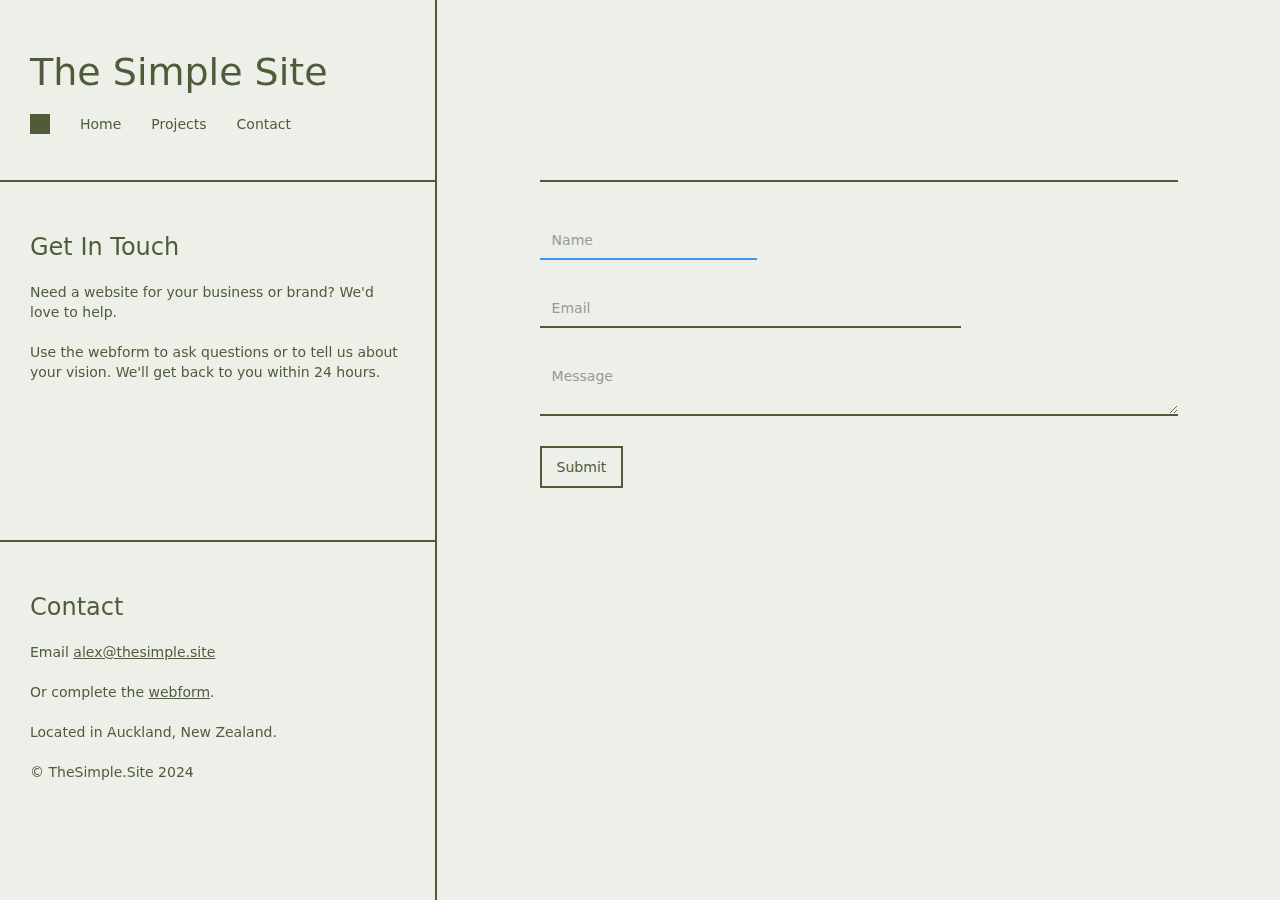
==== contact.html @ a9949c5d "V2 Website Redesign Files from Webflow" ====
<!DOCTYPE html><!--  This site was created in Webflow. https://webflow.com  --><!--  Last Published: Wed Jan 22 2025 19:44:32 GMT+0000 (Coordinated Universal Time)  -->
<html data-wf-page="678e04995ba439bab9b0d6ae" data-wf-site="678dbd358e5c93eaf9e3b41b">
<head>
  <meta charset="utf-8">
  <title>Contact</title>
  <meta content="width=device-width, initial-scale=1" name="viewport">
  <meta content="Webflow" name="generator">
  <link href="css/normalize.css" rel="stylesheet" type="text/css">
  <link href="css/webflow.css" rel="stylesheet" type="text/css">
  <link href="css/thesimplesitev2.webflow.css" rel="stylesheet" type="text/css">
  <script type="text/javascript">!function(o,c){var n=c.documentElement,t=" w-mod-";n.className+=t+"js",("ontouchstart"in o||o.DocumentTouch&&c instanceof DocumentTouch)&&(n.className+=t+"touch")}(window,document);</script>
  <link href="images/favicon.png" rel="shortcut icon" type="image/x-icon">
  <link href="images/webclip.png" rel="apple-touch-icon">
  <script type="text/javascript">
    (function(c,l,a,r,i,t,y){
        c[a]=c[a]||function(){(c[a].q=c[a].q||[]).push(arguments)};
        t=l.createElement(r);t.async=1;t.src="https://www.clarity.ms/tag/"+i;
        y=l.getElementsByTagName(r)[0];y.parentNode.insertBefore(t,y);
    })(window, document, "clarity", "script", "lm2zto9wyz");
</script>
</head>
<body>
  <div class="nav-div">
    <div class="title-div">
      <h1 class="heading-4">The Simple Site</h1>
    </div>
    <nav class="menu-div"><img width="Auto" height="Auto" alt="" src="images/Rectangle-44.png" loading="lazy">
      <a href="index.html" class="nav-link">Home</a>
      <a href="projects.html" class="nav-link">Projects</a>
      <a href="contact.html" aria-current="page" class="nav-link w--current">Contact</a>
    </nav>
  </div>
  <div class="desc-div">
    <h3>Get In Touch</h3>
    <p>Need a website for your business or brand? We&#x27;d love to help. <br><br>Use the webform to ask questions or to tell us about your vision. We&#x27;ll get back to you within 24 hours.</p>
  </div>
  <div class="content-div">
    <div class="form-div">
      <div class="w-form">
        <form id="email-form" name="email-form" data-name="Email Form" action="https://formspree.io/f/xwkgoaya" method="post" class="form" data-wf-page-id="678e04995ba439bab9b0d6ae" data-wf-element-id="8938dc80-bc5f-81f1-1d8b-1d8605f93860"><input class="form-field name w-input" autofocus="true" maxlength="256" name="name" data-name="Name" placeholder="Name" type="text" id="name" required=""><input class="form-field email w-input" maxlength="256" name="email" data-name="Email" placeholder="Email" type="email" id="email" required=""><textarea required="" placeholder="Message" maxlength="5000" id="Message-2" name="Message" data-name="Message" class="form-field w-input"></textarea><input type="submit" data-wait="Please wait..." class="submit-button w-button" value="Submit"></form>
        <div class="w-form-done">
          <div>Thank you! Your submission has been received!</div>
        </div>
        <div class="w-form-fail">
          <div>Oops! Something went wrong while submitting the form.</div>
        </div>
      </div>
    </div>
  </div>
  <div class="contact-div">
    <h3>Contact</h3>
    <p>Email <a href="#" class="email-link">alex@thesimple.site</a><br><br>Or complete the <a href="contact.html" aria-current="page" class="email-link w--current">webform</a>.<br><br>Located in Auckland, New Zealand.<br><br>© TheSimple.Site 2024</p>
  </div>
  <script src="https://d3e54v103j8qbb.cloudfront.net/js/jquery-3.5.1.min.dc5e7f18c8.js?site=678dbd358e5c93eaf9e3b41b" type="text/javascript" integrity="sha256-9/aliU8dGd2tb6OSsuzixeV4y/faTqgFtohetphbbj0=" crossorigin="anonymous"></script>
  <script src="js/webflow.js" type="text/javascript"></script>
</body>
</html>
---- css/webflow.css ----
@font-face {
  font-family: 'webflow-icons';
  src: url("[data-uri]") format('truetype');
  font-weight: normal;
  font-style: normal;
}
[class^="w-icon-"],
[class*=" w-icon-"] {
  /* use !important to prevent issues with browser extensions that change fonts */
  font-family: 'webflow-icons' !important;
  speak: none;
  font-style: normal;
  font-weight: normal;
  font-variant: normal;
  text-transform: none;
  line-height: 1;
  /* Better Font Rendering =========== */
  -webkit-font-smoothing: antialiased;
  -moz-osx-font-smoothing: grayscale;
}
.w-icon-slider-right:before {
  content: "\e600";
}
.w-icon-slider-left:before {
  content: "\e601";
}
.w-icon-nav-menu:before {
  content: "\e602";
}
.w-icon-arrow-down:before,
.w-icon-dropdown-toggle:before {
  content: "\e603";
}
.w-icon-file-upload-remove:before {
  content: "\e900";
}
.w-icon-file-upload-icon:before {
  content: "\e903";
}
* {
  -webkit-box-sizing: border-box;
  -moz-box-sizing: border-box;
  box-sizing: border-box;
}
html {
  height: 100%;
}
body {
  margin: 0;
  min-height: 100%;
  background-color: #fff;
  font-family: Arial, sans-serif;
  font-size: 14px;
  line-height: 20px;
  color: #333;
}
img {
  max-width: 100%;
  vertical-align: middle;
  display: inline-block;
}
html.w-mod-touch * {
  background-attachment: scroll !important;
}
.w-block {
  display: block;
}
.w-inline-block {
  max-width: 100%;
  display: inline-block;
}
.w-clearfix:before,
.w-clearfix:after {
  content: " ";
  display: table;
  grid-column-start: 1;
  grid-row-start: 1;
  grid-column-end: 2;
  grid-row-end: 2;
}
.w-clearfix:after {
  clear: both;
}
.w-hidden {
  display: none;
}
.w-button {
  display: inline-block;
  padding: 9px 15px;
  background-color: #3898EC;
  color: white;
  border: 0;
  line-height: inherit;
  text-decoration: none;
  cursor: pointer;
  border-radius: 0;
}
input.w-button {
  -webkit-appearance: button;
}
html[data-w-dynpage] [data-w-cloak] {
  color: transparent !important;
}
.w-code-block {
  margin: unset;
}
pre.w-code-block code {
  all: inherit;
}
.w-optimization {
  display: contents;
}
.w-webflow-badge,
.w-webflow-badge > img {
  box-sizing: unset;
  width: unset;
  height: unset;
  max-height: unset;
  max-width: unset;
  min-height: unset;
  min-width: unset;
  margin: unset;
  padding: unset;
  float: unset;
  clear: unset;
  border: unset;
  border-radius: unset;
  background: unset;
  background-image: unset;
  background-position: unset;
  background-size: unset;
  background-repeat: unset;
  background-origin: unset;
  background-clip: unset;
  background-attachment: unset;
  background-color: unset;
  box-shadow: unset;
  transform: unset;
  transition: unset;
  direction: unset;
  font-family: unset;
  font-weight: unset;
  color: unset;
  font-size: unset;
  line-height: unset;
  font-style: unset;
  font-variant: unset;
  text-align: unset;
  letter-spacing: unset;
  text-decoration: unset;
  text-indent: unset;
  text-transform: unset;
  list-style-type: unset;
  text-shadow: unset;
  vertical-align: unset;
  cursor: unset;
  white-space: unset;
  word-break: unset;
  word-spacing: unset;
  word-wrap: unset;
}
.w-webflow-badge {
  position: fixed !important;
  display: inline-block !important;
  visibility: visible !important;
  opacity: 1 !important;
  z-index: 2147483647 !important;
  top: auto !important;
  right: 12px !important;
  bottom: 12px !important;
  left: auto !important;
  color: #aaadb0 !important;
  background-color: #fff !important;
  border-radius: 3px !important;
  padding: 6px !important;
  font-size: 12px !important;
  line-height: 14px !important;
  text-decoration: none !important;
  transform: none !important;
  margin: 0 !important;
  width: auto !important;
  height: auto !important;
  overflow: unset !important;
  white-space: nowrap;
  box-shadow: 0 0 0 1px rgba(0, 0, 0, 0.1), 0px 1px 3px rgba(0, 0, 0, 0.1);
  cursor: pointer;
}
.w-webflow-badge > img {
  position: unset;
  display: inline-block !important;
  visibility: unset !important;
  opacity: 1 !important;
  vertical-align: middle !important;
}
h1,
h2,
h3,
h4,
h5,
h6 {
  font-weight: bold;
  margin-bottom: 10px;
}
h1 {
  font-size: 38px;
  line-height: 44px;
  margin-top: 20px;
}
h2 {
  font-size: 32px;
  line-height: 36px;
  margin-top: 20px;
}
h3 {
  font-size: 24px;
  line-height: 30px;
  margin-top: 20px;
}
h4 {
  font-size: 18px;
  line-height: 24px;
  margin-top: 10px;
}
h5 {
  font-size: 14px;
  line-height: 20px;
  margin-top: 10px;
}
h6 {
  font-size: 12px;
  line-height: 18px;
  margin-top: 10px;
}
p {
  margin-top: 0;
  margin-bottom: 10px;
}
blockquote {
  margin: 0 0 10px 0;
  padding: 10px 20px;
  border-left: 5px solid #E2E2E2;
  font-size: 18px;
  line-height: 22px;
}
figure {
  margin: 0;
  margin-bottom: 10px;
}
figcaption {
  margin-top: 5px;
  text-align: center;
}
ul,
ol {
  margin-top: 0px;
  margin-bottom: 10px;
  padding-left: 40px;
}
.w-list-unstyled {
  padding-left: 0;
  list-style: none;
}
.w-embed:before,
.w-embed:after {
  content: " ";
  display: table;
  grid-column-start: 1;
  grid-row-start: 1;
  grid-column-end: 2;
  grid-row-end: 2;
}
.w-embed:after {
  clear: both;
}
.w-video {
  width: 100%;
  position: relative;
  padding: 0;
}
.w-video iframe,
.w-video object,
.w-video embed {
  position: absolute;
  top: 0;
  left: 0;
  width: 100%;
  height: 100%;
  border: none;
}
fieldset {
  padding: 0;
  margin: 0;
  border: 0;
}
button,
[type='button'],
[type='reset'] {
  border: 0;
  cursor: pointer;
  -webkit-appearance: button;
}
.w-form {
  margin: 0 0 15px;
}
.w-form-done {
  display: none;
  padding: 20px;
  text-align: center;
  background-color: #dddddd;
}
.w-form-fail {
  display: none;
  margin-top: 10px;
  padding: 10px;
  background-color: #ffdede;
}
label {
  display: block;
  margin-bottom: 5px;
  font-weight: bold;
}
.w-input,
.w-select {
  display: block;
  width: 100%;
  height: 38px;
  padding: 8px 12px;
  margin-bottom: 10px;
  font-size: 14px;
  line-height: 1.42857143;
  color: #333333;
  vertical-align: middle;
  background-color: #ffffff;
  border: 1px solid #cccccc;
}
.w-input::placeholder,
.w-select::placeholder {
  color: #999;
}
.w-input:focus,
.w-select:focus {
  border-color: #3898EC;
  outline: 0;
}
.w-input[disabled],
.w-select[disabled],
.w-input[readonly],
.w-select[readonly],
fieldset[disabled] .w-input,
fieldset[disabled] .w-select {
  cursor: not-allowed;
}
.w-input[disabled]:not(.w-input-disabled),
.w-select[disabled]:not(.w-input-disabled),
.w-input[readonly],
.w-select[readonly],
fieldset[disabled]:not(.w-input-disabled) .w-input,
fieldset[disabled]:not(.w-input-disabled) .w-select {
  background-color: #eeeeee;
}
textarea.w-input,
textarea.w-select {
  height: auto;
}
.w-select {
  background-color: #f3f3f3;
}
.w-select[multiple] {
  height: auto;
}
.w-form-label {
  display: inline-block;
  cursor: pointer;
  font-weight: normal;
  margin-bottom: 0px;
}
.w-radio {
  display: block;
  margin-bottom: 5px;
  padding-left: 20px;
}
.w-radio:before,
.w-radio:after {
  content: " ";
  display: table;
  grid-column-start: 1;
  grid-row-start: 1;
  grid-column-end: 2;
  grid-row-end: 2;
}
.w-radio:after {
  clear: both;
}
.w-radio-input {
  margin: 4px 0 0;
  line-height: normal;
  float: left;
  margin-left: -20px;
}
.w-radio-input {
  margin-top: 3px;
}
.w-file-upload {
  display: block;
  margin-bottom: 10px;
}
.w-file-upload-input {
  width: 0.1px;
  height: 0.1px;
  opacity: 0;
  overflow: hidden;
  position: absolute;
  z-index: -100;
}
.w-file-upload-default,
.w-file-upload-uploading,
.w-file-upload-success {
  display: inline-block;
  color: #333333;
}
.w-file-upload-error {
  display: block;
  margin-top: 10px;
}
.w-file-upload-default.w-hidden,
.w-file-upload-uploading.w-hidden,
.w-file-upload-error.w-hidden,
.w-file-upload-success.w-hidden {
  display: none;
}
.w-file-upload-uploading-btn {
  display: flex;
  font-size: 14px;
  font-weight: normal;
  cursor: pointer;
  margin: 0;
  padding: 8px 12px;
  border: 1px solid #cccccc;
  background-color: #fafafa;
}
.w-file-upload-file {
  display: flex;
  flex-grow: 1;
  justify-content: space-between;
  margin: 0;
  padding: 8px 9px 8px 11px;
  border: 1px solid #cccccc;
  background-color: #fafafa;
}
.w-file-upload-file-name {
  font-size: 14px;
  font-weight: normal;
  display: block;
}
.w-file-remove-link {
  margin-top: 3px;
  margin-left: 10px;
  width: auto;
  height: auto;
  padding: 3px;
  display: block;
  cursor: pointer;
}
.w-icon-file-upload-remove {
  margin: auto;
  font-size: 10px;
}
.w-file-upload-error-msg {
  display: inline-block;
  color: #ea384c;
  padding: 2px 0;
}
.w-file-upload-info {
  display: inline-block;
  line-height: 38px;
  padding: 0 12px;
}
.w-file-upload-label {
  display: inline-block;
  font-size: 14px;
  font-weight: normal;
  cursor: pointer;
  margin: 0;
  padding: 8px 12px;
  border: 1px solid #cccccc;
  background-color: #fafafa;
}
.w-icon-file-upload-icon,
.w-icon-file-upload-uploading {
  display: inline-block;
  margin-right: 8px;
  width: 20px;
}
.w-icon-file-upload-uploading {
  height: 20px;
}
.w-container {
  margin-left: auto;
  margin-right: auto;
  max-width: 940px;
}
.w-container:before,
.w-container:after {
  content: " ";
  display: table;
  grid-column-start: 1;
  grid-row-start: 1;
  grid-column-end: 2;
  grid-row-end: 2;
}
.w-container:after {
  clear: both;
}
.w-container .w-row {
  margin-left: -10px;
  margin-right: -10px;
}
.w-row:before,
.w-row:after {
  content: " ";
  display: table;
  grid-column-start: 1;
  grid-row-start: 1;
  grid-column-end: 2;
  grid-row-end: 2;
}
.w-row:after {
  clear: both;
}
.w-row .w-row {
  margin-left: 0;
  margin-right: 0;
}
.w-col {
  position: relative;
  float: left;
  width: 100%;
  min-height: 1px;
  padding-left: 10px;
  padding-right: 10px;
}
.w-col .w-col {
  padding-left: 0;
  padding-right: 0;
}
.w-col-1 {
  width: 8.33333333%;
}
.w-col-2 {
  width: 16.66666667%;
}
.w-col-3 {
  width: 25%;
}
.w-col-4 {
  width: 33.33333333%;
}
.w-col-5 {
  width: 41.66666667%;
}
.w-col-6 {
  width: 50%;
}
.w-col-7 {
  width: 58.33333333%;
}
.w-col-8 {
  width: 66.66666667%;
}
.w-col-9 {
  width: 75%;
}
.w-col-10 {
  width: 83.33333333%;
}
.w-col-11 {
  width: 91.66666667%;
}
.w-col-12 {
  width: 100%;
}
.w-hidden-main {
  display: none !important;
}
@media screen and (max-width: 991px) {
  .w-container {
    max-width: 728px;
  }
  .w-hidden-main {
    display: inherit !important;
  }
  .w-hidden-medium {
    display: none !important;
  }
  .w-col-medium-1 {
    width: 8.33333333%;
  }
  .w-col-medium-2 {
    width: 16.66666667%;
  }
  .w-col-medium-3 {
    width: 25%;
  }
  .w-col-medium-4 {
    width: 33.33333333%;
  }
  .w-col-medium-5 {
    width: 41.66666667%;
  }
  .w-col-medium-6 {
    width: 50%;
  }
  .w-col-medium-7 {
    width: 58.33333333%;
  }
  .w-col-medium-8 {
    width: 66.66666667%;
  }
  .w-col-medium-9 {
    width: 75%;
  }
  .w-col-medium-10 {
    width: 83.33333333%;
  }
  .w-col-medium-11 {
    width: 91.66666667%;
  }
  .w-col-medium-12 {
    width: 100%;
  }
  .w-col-stack {
    width: 100%;
    left: auto;
    right: auto;
  }
}
@media screen and (max-width: 767px) {
  .w-hidden-main {
    display: inherit !important;
  }
  .w-hidden-medium {
    display: inherit !important;
  }
  .w-hidden-small {
    display: none !important;
  }
  .w-row,
  .w-container .w-row {
    margin-left: 0;
    margin-right: 0;
  }
  .w-col {
    width: 100%;
    left: auto;
    right: auto;
  }
  .w-col-small-1 {
    width: 8.33333333%;
  }
  .w-col-small-2 {
    width: 16.66666667%;
  }
  .w-col-small-3 {
    width: 25%;
  }
  .w-col-small-4 {
    width: 33.33333333%;
  }
  .w-col-small-5 {
    width: 41.66666667%;
  }
  .w-col-small-6 {
    width: 50%;
  }
  .w-col-small-7 {
    width: 58.33333333%;
  }
  .w-col-small-8 {
    width: 66.66666667%;
  }
  .w-col-small-9 {
    width: 75%;
  }
  .w-col-small-10 {
    width: 83.33333333%;
  }
  .w-col-small-11 {
    width: 91.66666667%;
  }
  .w-col-small-12 {
    width: 100%;
  }
}
@media screen and (max-width: 479px) {
  .w-container {
    max-width: none;
  }
  .w-hidden-main {
    display: inherit !important;
  }
  .w-hidden-medium {
    display: inherit !important;
  }
  .w-hidden-small {
    display: inherit !important;
  }
  .w-hidden-tiny {
    display: none !important;
  }
  .w-col {
    width: 100%;
  }
  .w-col-tiny-1 {
    width: 8.33333333%;
  }
  .w-col-tiny-2 {
    width: 16.66666667%;
  }
  .w-col-tiny-3 {
    width: 25%;
  }
  .w-col-tiny-4 {
    width: 33.33333333%;
  }
  .w-col-tiny-5 {
    width: 41.66666667%;
  }
  .w-col-tiny-6 {
    width: 50%;
  }
  .w-col-tiny-7 {
    width: 58.33333333%;
  }
  .w-col-tiny-8 {
    width: 66.66666667%;
  }
  .w-col-tiny-9 {
    width: 75%;
  }
  .w-col-tiny-10 {
    width: 83.33333333%;
  }
  .w-col-tiny-11 {
    width: 91.66666667%;
  }
  .w-col-tiny-12 {
    width: 100%;
  }
}
.w-widget {
  position: relative;
}
.w-widget-map {
  width: 100%;
  height: 400px;
}
.w-widget-map label {
  width: auto;
  display: inline;
}
.w-widget-map img {
  max-width: inherit;
}
.w-widget-map .gm-style-iw {
  text-align: center;
}
.w-widget-map .gm-style-iw > button {
  display: none !important;
}
.w-widget-twitter {
  overflow: hidden;
}
.w-widget-twitter-count-shim {
  display: inline-block;
  vertical-align: top;
  position: relative;
  width: 28px;
  height: 20px;
  text-align: center;
  background: white;
  border: #758696 solid 1px;
  border-radius: 3px;
}
.w-widget-twitter-count-shim * {
  pointer-events: none;
  user-select: none;
}
.w-widget-twitter-count-shim .w-widget-twitter-count-inner {
  position: relative;
  font-size: 15px;
  line-height: 12px;
  text-align: center;
  color: #999;
  font-family: serif;
}
.w-widget-twitter-count-shim .w-widget-twitter-count-clear {
  position: relative;
  display: block;
}
.w-widget-twitter-count-shim.w--large {
  width: 36px;
  height: 28px;
}
.w-widget-twitter-count-shim.w--large .w-widget-twitter-count-inner {
  font-size: 18px;
  line-height: 18px;
}
.w-widget-twitter-count-shim:not(.w--vertical) {
  margin-left: 5px;
  margin-right: 8px;
}
.w-widget-twitter-count-shim:not(.w--vertical).w--large {
  margin-left: 6px;
}
.w-widget-twitter-count-shim:not(.w--vertical):before,
.w-widget-twitter-count-shim:not(.w--vertical):after {
  top: 50%;
  left: 0;
  border: solid transparent;
  content: ' ';
  height: 0;
  width: 0;
  position: absolute;
  pointer-events: none;
}
.w-widget-twitter-count-shim:not(.w--vertical):before {
  border-color: rgba(117, 134, 150, 0);
  border-right-color: #5d6c7b;
  border-width: 4px;
  margin-left: -9px;
  margin-top: -4px;
}
.w-widget-twitter-count-shim:not(.w--vertical).w--large:before {
  border-width: 5px;
  margin-left: -10px;
  margin-top: -5px;
}
.w-widget-twitter-count-shim:not(.w--vertical):after {
  border-color: rgba(255, 255, 255, 0);
  border-right-color: white;
  border-width: 4px;
  margin-left: -8px;
  margin-top: -4px;
}
.w-widget-twitter-count-shim:not(.w--vertical).w--large:after {
  border-width: 5px;
  margin-left: -9px;
  margin-top: -5px;
}
.w-widget-twitter-count-shim.w--vertical {
  width: 61px;
  height: 33px;
  margin-bottom: 8px;
}
.w-widget-twitter-count-shim.w--vertical:before,
.w-widget-twitter-count-shim.w--vertical:after {
  top: 100%;
  left: 50%;
  border: solid transparent;
  content: ' ';
  height: 0;
  width: 0;
  position: absolute;
  pointer-events: none;
}
.w-widget-twitter-count-shim.w--vertical:before {
  border-color: rgba(117, 134, 150, 0);
  border-top-color: #5d6c7b;
  border-width: 5px;
  margin-left: -5px;
}
.w-widget-twitter-count-shim.w--vertical:after {
  border-color: rgba(255, 255, 255, 0);
  border-top-color: white;
  border-width: 4px;
  margin-left: -4px;
}
.w-widget-twitter-count-shim.w--vertical .w-widget-twitter-count-inner {
  font-size: 18px;
  line-height: 22px;
}
.w-widget-twitter-count-shim.w--vertical.w--large {
  width: 76px;
}
.w-background-video {
  position: relative;
  overflow: hidden;
  height: 500px;
  color: white;
}
.w-background-video > video {
  background-size: cover;
  background-position: 50% 50%;
  position: absolute;
  margin: auto;
  width: 100%;
  height: 100%;
  right: -100%;
  bottom: -100%;
  top: -100%;
  left: -100%;
  object-fit: cover;
  z-index: -100;
}
.w-background-video > video::-webkit-media-controls-start-playback-button {
  display: none !important;
  -webkit-appearance: none;
}
.w-background-video--control {
  position: absolute;
  bottom: 1em;
  right: 1em;
  background-color: transparent;
  padding: 0;
}
.w-background-video--control > [hidden] {
  display: none !important;
}
.w-slider {
  position: relative;
  height: 300px;
  text-align: center;
  background: #dddddd;
  clear: both;
  -webkit-tap-highlight-color: rgba(0, 0, 0, 0);
  tap-highlight-color: rgba(0, 0, 0, 0);
}
.w-slider-mask {
  position: relative;
  display: block;
  overflow: hidden;
  z-index: 1;
  left: 0;
  right: 0;
  height: 100%;
  white-space: nowrap;
}
.w-slide {
  position: relative;
  display: inline-block;
  vertical-align: top;
  width: 100%;
  height: 100%;
  white-space: normal;
  text-align: left;
}
.w-slider-nav {
  position: absolute;
  z-index: 2;
  top: auto;
  right: 0;
  bottom: 0;
  left: 0;
  margin: auto;
  padding-top: 10px;
  height: 40px;
  text-align: center;
  -webkit-tap-highlight-color: rgba(0, 0, 0, 0);
  tap-highlight-color: rgba(0, 0, 0, 0);
}
.w-slider-nav.w-round > div {
  border-radius: 100%;
}
.w-slider-nav.w-num > div {
  width: auto;
  height: auto;
  padding: 0.2em 0.5em;
  font-size: inherit;
  line-height: inherit;
}
.w-slider-nav.w-shadow > div {
  box-shadow: 0 0 3px rgba(51, 51, 51, 0.4);
}
.w-slider-nav-invert {
  color: #fff;
}
.w-slider-nav-invert > div {
  background-color: rgba(34, 34, 34, 0.4);
}
.w-slider-nav-invert > div.w-active {
  background-color: #222;
}
.w-slider-dot {
  position: relative;
  display: inline-block;
  width: 1em;
  height: 1em;
  background-color: rgba(255, 255, 255, 0.4);
  cursor: pointer;
  margin: 0 3px 0.5em;
  transition: background-color 100ms, color 100ms;
}
.w-slider-dot.w-active {
  background-color: #fff;
}
.w-slider-dot:focus {
  outline: none;
  box-shadow: 0px 0px 0px 2px #fff;
}
.w-slider-dot:focus.w-active {
  box-shadow: none;
}
.w-slider-arrow-left,
.w-slider-arrow-right {
  position: absolute;
  width: 80px;
  top: 0;
  right: 0;
  bottom: 0;
  left: 0;
  margin: auto;
  cursor: pointer;
  overflow: hidden;
  color: white;
  font-size: 40px;
  -webkit-tap-highlight-color: rgba(0, 0, 0, 0);
  tap-highlight-color: rgba(0, 0, 0, 0);
  user-select: none;
}
.w-slider-arrow-left [class^='w-icon-'],
.w-slider-arrow-right [class^='w-icon-'],
.w-slider-arrow-left [class*=' w-icon-'],
.w-slider-arrow-right [class*=' w-icon-'] {
  position: absolute;
}
.w-slider-arrow-left:focus,
.w-slider-arrow-right:focus {
  outline: 0;
}
.w-slider-arrow-left {
  z-index: 3;
  right: auto;
}
.w-slider-arrow-right {
  z-index: 4;
  left: auto;
}
.w-icon-slider-left,
.w-icon-slider-right {
  top: 0;
  right: 0;
  bottom: 0;
  left: 0;
  margin: auto;
  width: 1em;
  height: 1em;
}
.w-slider-aria-label {
  border: 0;
  clip: rect(0 0 0 0);
  height: 1px;
  margin: -1px;
  overflow: hidden;
  padding: 0;
  position: absolute;
  width: 1px;
}
.w-slider-force-show {
  display: block !important;
}
.w-dropdown {
  display: inline-block;
  position: relative;
  text-align: left;
  margin-left: auto;
  margin-right: auto;
  z-index: 900;
}
.w-dropdown-btn,
.w-dropdown-toggle,
.w-dropdown-link {
  position: relative;
  vertical-align: top;
  text-decoration: none;
  color: #222222;
  padding: 20px;
  text-align: left;
  margin-left: auto;
  margin-right: auto;
  white-space: nowrap;
}
.w-dropdown-toggle {
  user-select: none;
  display: inline-block;
  cursor: pointer;
  padding-right: 40px;
}
.w-dropdown-toggle:focus {
  outline: 0;
}
.w-icon-dropdown-toggle {
  position: absolute;
  top: 0;
  right: 0;
  bottom: 0;
  margin: auto;
  margin-right: 20px;
  width: 1em;
  height: 1em;
}
.w-dropdown-list {
  position: absolute;
  background: #dddddd;
  display: none;
  min-width: 100%;
}
.w-dropdown-list.w--open {
  display: block;
}
.w-dropdown-link {
  padding: 10px 20px;
  display: block;
  color: #222222;
}
.w-dropdown-link.w--current {
  color: #0082f3;
}
.w-dropdown-link:focus {
  outline: 0;
}
@media screen and (max-width: 767px) {
  .w-nav-brand {
    padding-left: 10px;
  }
}
/**
 * ## Note
 * Safari (on both iOS and OS X) does not handle viewport units (vh, vw) well.
 * For example percentage units do not work on descendants of elements that
 * have any dimensions expressed in viewport units. It also doesn’t handle them at
 * all in `calc()`.
 */
/**
 * Wrapper around all lightbox elements
 *
 * 1. Since the lightbox can receive focus, IE also gives it an outline.
 * 2. Fixes flickering on Chrome when a transition is in progress
 *    underneath the lightbox.
 */
.w-lightbox-backdrop {
  cursor: auto;
  font-style: normal;
  letter-spacing: normal;
  list-style: disc;
  text-indent: 0;
  text-shadow: none;
  text-transform: none;
  visibility: visible;
  white-space: normal;
  word-break: normal;
  word-spacing: normal;
  word-wrap: normal;
  position: fixed;
  top: 0;
  right: 0;
  bottom: 0;
  left: 0;
  color: #fff;
  font-family: "Helvetica Neue", Helvetica, Ubuntu, "Segoe UI", Verdana, sans-serif;
  font-size: 17px;
  line-height: 1.2;
  font-weight: 300;
  text-align: center;
  background: rgba(0, 0, 0, 0.9);
  z-index: 2000;
  outline: 0;
  /* 1 */
  opacity: 0;
  -webkit-user-select: none;
  -moz-user-select: none;
  -webkit-tap-highlight-color: transparent;
  -webkit-transform: translate(0, 0);
  /* 2 */
}
/**
 * Neat trick to bind the rubberband effect to our canvas instead of the whole
 * document on iOS. It also prevents a bug that causes the document underneath to scroll.
 */
.w-lightbox-backdrop,
.w-lightbox-container {
  height: 100%;
  overflow: auto;
  -webkit-overflow-scrolling: touch;
}
.w-lightbox-content {
  position: relative;
  height: 100vh;
  overflow: hidden;
}
.w-lightbox-view {
  position: absolute;
  width: 100vw;
  height: 100vh;
  opacity: 0;
}
.w-lightbox-view:before {
  content: "";
  height: 100vh;
}
/* .w-lightbox-content */
.w-lightbox-group,
.w-lightbox-group .w-lightbox-view,
.w-lightbox-group .w-lightbox-view:before {
  height: 86vh;
}
.w-lightbox-frame,
.w-lightbox-view:before {
  display: inline-block;
  vertical-align: middle;
}
/*
 * 1. Remove default margin set by user-agent on the <figure> element.
 */
.w-lightbox-figure {
  position: relative;
  margin: 0;
  /* 1 */
}
.w-lightbox-group .w-lightbox-figure {
  cursor: pointer;
}
/**
 * IE adds image dimensions as width and height attributes on the IMG tag,
 * but we need both width and height to be set to auto to enable scaling.
 */
.w-lightbox-img {
  width: auto;
  height: auto;
  max-width: none;
}
/**
 * 1. Reset if style is set by user on "All Images"
 */
.w-lightbox-image {
  display: block;
  float: none;
  /* 1 */
  max-width: 100vw;
  max-height: 100vh;
}
.w-lightbox-group .w-lightbox-image {
  max-height: 86vh;
}
.w-lightbox-caption {
  position: absolute;
  right: 0;
  bottom: 0;
  left: 0;
  padding: 0.5em 1em;
  background: rgba(0, 0, 0, 0.4);
  text-align: left;
  text-overflow: ellipsis;
  white-space: nowrap;
  overflow: hidden;
}
.w-lightbox-embed {
  position: absolute;
  top: 0;
  right: 0;
  bottom: 0;
  left: 0;
  width: 100%;
  height: 100%;
}
.w-lightbox-control {
  position: absolute;
  top: 0;
  width: 4em;
  background-size: 24px;
  background-repeat: no-repeat;
  background-position: center;
  cursor: pointer;
  -webkit-transition: all 0.3s;
  transition: all 0.3s;
}
.w-lightbox-left {
  display: none;
  bottom: 0;
  left: 0;
  /* <svg xmlns="http://www.w3.org/2000/svg" viewBox="-20 0 24 40" width="24" height="40"><g transform="rotate(45)"><path d="m0 0h5v23h23v5h-28z" opacity=".4"/><path d="m1 1h3v23h23v3h-26z" fill="#fff"/></g></svg> */
  background-image: url("[data-uri]");
}
.w-lightbox-right {
  display: none;
  right: 0;
  bottom: 0;
  /* <svg xmlns="http://www.w3.org/2000/svg" viewBox="-4 0 24 40" width="24" height="40"><g transform="rotate(45)"><path d="m0-0h28v28h-5v-23h-23z" opacity=".4"/><path d="m1 1h26v26h-3v-23h-23z" fill="#fff"/></g></svg> */
  background-image: url("[data-uri]");
}
/*
 * Without specifying the with and height inside the SVG, all versions of IE render the icon too small.
 * The bug does not seem to manifest itself if the elements are tall enough such as the above arrows.
 * (http://stackoverflow.com/questions/16092114/background-size-differs-in-internet-explorer)
 */
.w-lightbox-close {
  right: 0;
  height: 2.6em;
  /* <svg xmlns="http://www.w3.org/2000/svg" viewBox="-4 0 18 17" width="18" height="17"><g transform="rotate(45)"><path d="m0 0h7v-7h5v7h7v5h-7v7h-5v-7h-7z" opacity=".4"/><path d="m1 1h7v-7h3v7h7v3h-7v7h-3v-7h-7z" fill="#fff"/></g></svg> */
  background-image: url("[data-uri]");
  background-size: 18px;
}
/**
 * 1. All IE versions add extra space at the bottom without this.
 */
.w-lightbox-strip {
  position: absolute;
  bottom: 0;
  left: 0;
  right: 0;
  padding: 0 1vh;
  line-height: 0;
  /* 1 */
  white-space: nowrap;
  overflow-x: auto;
  overflow-y: hidden;
}
/*
 * 1. We use content-box to avoid having to do `width: calc(10vh + 2vw)`
 *    which doesn’t work in Safari anyway.
 * 2. Chrome renders images pixelated when switching to GPU. Making sure
 *    the parent is also rendered on the GPU (by setting translate3d for
 *    example) fixes this behavior.
 */
.w-lightbox-item {
  display: inline-block;
  width: 10vh;
  padding: 2vh 1vh;
  box-sizing: content-box;
  /* 1 */
  cursor: pointer;
  -webkit-transform: translate3d(0, 0, 0);
  /* 2 */
}
.w-lightbox-active {
  opacity: 0.3;
}
.w-lightbox-thumbnail {
  position: relative;
  height: 10vh;
  background: #222;
  overflow: hidden;
}
.w-lightbox-thumbnail-image {
  position: absolute;
  top: 0;
  left: 0;
}
.w-lightbox-thumbnail .w-lightbox-tall {
  top: 50%;
  width: 100%;
  -webkit-transform: translate(0, -50%);
  transform: translate(0, -50%);
}
.w-lightbox-thumbnail .w-lightbox-wide {
  left: 50%;
  height: 100%;
  -webkit-transform: translate(-50%, 0);
  transform: translate(-50%, 0);
}
/*
 * Spinner
 *
 * Absolute pixel values are used to avoid rounding errors that would cause
 * the white spinning element to be misaligned with the track.
 */
.w-lightbox-spinner {
  position: absolute;
  top: 50%;
  left: 50%;
  box-sizing: border-box;
  width: 40px;
  height: 40px;
  margin-top: -20px;
  margin-left: -20px;
  border: 5px solid rgba(0, 0, 0, 0.4);
  border-radius: 50%;
  -webkit-animation: spin 0.8s infinite linear;
  animation: spin 0.8s infinite linear;
}
.w-lightbox-spinner:after {
  content: "";
  position: absolute;
  top: -4px;
  right: -4px;
  bottom: -4px;
  left: -4px;
  border: 3px solid transparent;
  border-bottom-color: #fff;
  border-radius: 50%;
}
/*
 * Utility classes
 */
.w-lightbox-hide {
  display: none;
}
.w-lightbox-noscroll {
  overflow: hidden;
}
@media (min-width: 768px) {
  .w-lightbox-content {
    height: 96vh;
    margin-top: 2vh;
  }
  .w-lightbox-view,
  .w-lightbox-view:before {
    height: 96vh;
  }
  /* .w-lightbox-content */
  .w-lightbox-group,
  .w-lightbox-group .w-lightbox-view,
  .w-lightbox-group .w-lightbox-view:before {
    height: 84vh;
  }
  .w-lightbox-image {
    max-width: 96vw;
    max-height: 96vh;
  }
  .w-lightbox-group .w-lightbox-image {
    max-width: 82.3vw;
    max-height: 84vh;
  }
  .w-lightbox-left,
  .w-lightbox-right {
    display: block;
    opacity: 0.5;
  }
  .w-lightbox-close {
    opacity: 0.8;
  }
  .w-lightbox-control:hover {
    opacity: 1;
  }
}
.w-lightbox-inactive,
.w-lightbox-inactive:hover {
  opacity: 0;
}
.w-richtext:before,
.w-richtext:after {
  content: " ";
  display: table;
  grid-column-start: 1;
  grid-row-start: 1;
  grid-column-end: 2;
  grid-row-end: 2;
}
.w-richtext:after {
  clear: both;
}
.w-richtext[contenteditable="true"]:before,
.w-richtext[contenteditable="true"]:after {
  white-space: initial;
}
.w-richtext ol,
.w-richtext ul {
  overflow: hidden;
}
.w-richtext .w-richtext-figure-selected.w-richtext-figure-type-video div:after,
.w-richtext .w-richtext-figure-selected[data-rt-type="video"] div:after {
  outline: 2px solid #2895f7;
}
.w-richtext .w-richtext-figure-selected.w-richtext-figure-type-image div,
.w-richtext .w-richtext-figure-selected[data-rt-type="image"] div {
  outline: 2px solid #2895f7;
}
.w-richtext figure.w-richtext-figure-type-video > div:after,
.w-richtext figure[data-rt-type="video"] > div:after {
  content: '';
  position: absolute;
  display: none;
  left: 0;
  top: 0;
  right: 0;
  bottom: 0;
}
.w-richtext figure {
  position: relative;
  max-width: 60%;
}
.w-richtext figure > div:before {
  cursor: default!important;
}
.w-richtext figure img {
  width: 100%;
}
.w-richtext figure figcaption.w-richtext-figcaption-placeholder {
  opacity: 0.6;
}
.w-richtext figure div {
  /* fix incorrectly sized selection border in the data manager */
  font-size: 0px;
  color: transparent;
}
.w-richtext figure.w-richtext-figure-type-image,
.w-richtext figure[data-rt-type="image"] {
  display: table;
}
.w-richtext figure.w-richtext-figure-type-image > div,
.w-richtext figure[data-rt-type="image"] > div {
  display: inline-block;
}
.w-richtext figure.w-richtext-figure-type-image > figcaption,
.w-richtext figure[data-rt-type="image"] > figcaption {
  display: table-caption;
  caption-side: bottom;
}
.w-richtext figure.w-richtext-figure-type-video,
.w-richtext figure[data-rt-type="video"] {
  width: 60%;
  height: 0;
}
.w-richtext figure.w-richtext-figure-type-video iframe,
.w-richtext figure[data-rt-type="video"] iframe {
  position: absolute;
  top: 0;
  left: 0;
  width: 100%;
  height: 100%;
}
.w-richtext figure.w-richtext-figure-type-video > div,
.w-richtext figure[data-rt-type="video"] > div {
  width: 100%;
}
.w-richtext figure.w-richtext-align-center {
  margin-right: auto;
  margin-left: auto;
  clear: both;
}
.w-richtext figure.w-richtext-align-center.w-richtext-figure-type-image > div,
.w-richtext figure.w-richtext-align-center[data-rt-type="image"] > div {
  max-width: 100%;
}
.w-richtext figure.w-richtext-align-normal {
  clear: both;
}
.w-richtext figure.w-richtext-align-fullwidth {
  width: 100%;
  max-width: 100%;
  text-align: center;
  clear: both;
  display: block;
  margin-right: auto;
  margin-left: auto;
}
.w-richtext figure.w-richtext-align-fullwidth > div {
  display: inline-block;
  /* padding-bottom is used for aspect ratios in video figures
      we want the div to inherit that so hover/selection borders in the designer-canvas
      fit right*/
  padding-bottom: inherit;
}
.w-richtext figure.w-richtext-align-fullwidth > figcaption {
  display: block;
}
.w-richtext figure.w-richtext-align-floatleft {
  float: left;
  margin-right: 15px;
  clear: none;
}
.w-richtext figure.w-richtext-align-floatright {
  float: right;
  margin-left: 15px;
  clear: none;
}
.w-nav {
  position: relative;
  background: #dddddd;
  z-index: 1000;
}
.w-nav:before,
.w-nav:after {
  content: " ";
  display: table;
  grid-column-start: 1;
  grid-row-start: 1;
  grid-column-end: 2;
  grid-row-end: 2;
}
.w-nav:after {
  clear: both;
}
.w-nav-brand {
  position: relative;
  float: left;
  text-decoration: none;
  color: #333333;
}
.w-nav-link {
  position: relative;
  display: inline-block;
  vertical-align: top;
  text-decoration: none;
  color: #222222;
  padding: 20px;
  text-align: left;
  margin-left: auto;
  margin-right: auto;
}
.w-nav-link.w--current {
  color: #0082f3;
}
.w-nav-menu {
  position: relative;
  float: right;
}
[data-nav-menu-open] {
  display: block !important;
  position: absolute;
  top: 100%;
  left: 0;
  right: 0;
  background: #C8C8C8;
  text-align: center;
  overflow: visible;
  min-width: 200px;
}
.w--nav-link-open {
  display: block;
  position: relative;
}
.w-nav-overlay {
  position: absolute;
  overflow: hidden;
  display: none;
  top: 100%;
  left: 0;
  right: 0;
  width: 100%;
}
.w-nav-overlay [data-nav-menu-open] {
  top: 0;
}
.w-nav[data-animation='over-left'] .w-nav-overlay {
  width: auto;
}
.w-nav[data-animation='over-left'] .w-nav-overlay,
.w-nav[data-animation='over-left'] [data-nav-menu-open] {
  right: auto;
  z-index: 1;
  top: 0;
}
.w-nav[data-animation='over-right'] .w-nav-overlay {
  width: auto;
}
.w-nav[data-animation='over-right'] .w-nav-overlay,
.w-nav[data-animation='over-right'] [data-nav-menu-open] {
  left: auto;
  z-index: 1;
  top: 0;
}
.w-nav-button {
  position: relative;
  float: right;
  padding: 18px;
  font-size: 24px;
  display: none;
  cursor: pointer;
  -webkit-tap-highlight-color: rgba(0, 0, 0, 0);
  tap-highlight-color: rgba(0, 0, 0, 0);
  user-select: none;
}
.w-nav-button:focus {
  outline: 0;
}
.w-nav-button.w--open {
  background-color: #C8C8C8;
  color: white;
}
.w-nav[data-collapse='all'] .w-nav-menu {
  display: none;
}
.w-nav[data-collapse='all'] .w-nav-button {
  display: block;
}
.w--nav-dropdown-open {
  display: block;
}
.w--nav-dropdown-toggle-open {
  display: block;
}
.w--nav-dropdown-list-open {
  position: static;
}
@media screen and (max-width: 991px) {
  .w-nav[data-collapse='medium'] .w-nav-menu {
    display: none;
  }
  .w-nav[data-collapse='medium'] .w-nav-button {
    display: block;
  }
}
@media screen and (max-width: 767px) {
  .w-nav[data-collapse='small'] .w-nav-menu {
    display: none;
  }
  .w-nav[data-collapse='small'] .w-nav-button {
    display: block;
  }
  .w-nav-brand {
    padding-left: 10px;
  }
}
@media screen and (max-width: 479px) {
  .w-nav[data-collapse='tiny'] .w-nav-menu {
    display: none;
  }
  .w-nav[data-collapse='tiny'] .w-nav-button {
    display: block;
  }
}
.w-tabs {
  position: relative;
}
.w-tabs:before,
.w-tabs:after {
  content: " ";
  display: table;
  grid-column-start: 1;
  grid-row-start: 1;
  grid-column-end: 2;
  grid-row-end: 2;
}
.w-tabs:after {
  clear: both;
}
.w-tab-menu {
  position: relative;
}
.w-tab-link {
  position: relative;
  display: inline-block;
  vertical-align: top;
  text-decoration: none;
  padding: 9px 30px;
  text-align: left;
  cursor: pointer;
  color: #222222;
  background-color: #dddddd;
}
.w-tab-link.w--current {
  background-color: #C8C8C8;
}
.w-tab-link:focus {
  outline: 0;
}
.w-tab-content {
  position: relative;
  display: block;
  overflow: hidden;
}
.w-tab-pane {
  position: relative;
  display: none;
}
.w--tab-active {
  display: block;
}
@media screen and (max-width: 479px) {
  .w-tab-link {
    display: block;
  }
}
.w-ix-emptyfix:after {
  content: "";
}
@keyframes spin {
  0% {
    transform: rotate(0deg);
  }
  100% {
    transform: rotate(360deg);
  }
}
.w-dyn-empty {
  padding: 10px;
  background-color: #dddddd;
}
.w-dyn-hide {
  display: none !important;
}
.w-dyn-bind-empty {
  display: none !important;
}
.w-condition-invisible {
  display: none !important;
}
.wf-layout-layout {
  display: grid;
}
.w-code-component > * {
  height: 100%;
  width: 100%;
  position: absolute;
  top: 0;
  left: 0;
}
---- css/thesimplesitev2.webflow.css ----
:root {
  --lighter-green: #edefe9;
  --moss-green: #515b3a;
  --green-50-p\<deleted\|variable-97edd0df-4440-01da-c9c6-0f07d9462461\>: #515b3a80;
  --white: #fff;
}

body {
  background-color: var(--lighter-green);
  color: var(--moss-green);
  font-family: system-ui, -apple-system, BlinkMacSystemFont, Segoe UI, Roboto, Oxygen, Ubuntu, Cantarell, Fira Sans, Droid Sans, Helvetica Neue, sans-serif;
  font-size: 14px;
  line-height: 20px;
}

h1 {
  margin-top: 20px;
  margin-bottom: 20px;
  font-size: 38px;
  font-weight: 400;
  line-height: 44px;
}

h2 {
  margin-top: 20px;
  margin-bottom: 20px;
  font-size: 32px;
  font-weight: 500;
  line-height: 36px;
}

h3 {
  margin-top: 20px;
  margin-bottom: 20px;
  font-size: 24px;
  font-weight: 400;
  line-height: 30px;
}

p {
  margin-bottom: 0;
}

.main-section {
  float: left;
  border-right: 2px solid var(--moss-green);
  flex-flow: wrap;
  justify-content: flex-start;
  align-items: stretch;
  width: 34%;
  height: 100vh;
  display: none;
}

.nav-div {
  float: left;
  border-right: 2px none var(--moss-green);
  flex-flow: column;
  justify-content: space-between;
  align-items: flex-start;
  width: 34%;
  height: 20vh;
  padding: 30px;
  position: fixed;
}

.menu-div {
  grid-column-gap: 30px;
  grid-row-gap: 30px;
  display: flex;
}

.nav-link {
  color: var(--moss-green);
  text-decoration: none;
}

.content-section {
  float: right;
  justify-content: center;
  align-items: center;
  width: 66%;
  height: 100vh;
  display: none;
}

.desc-div {
  float: left;
  border-top: 2px solid var(--moss-green);
  border-right: 2px none var(--moss-green);
  flex-flow: column;
  justify-content: space-between;
  align-items: flex-start;
  width: 34%;
  height: 40vh;
  margin-top: 20vh;
  padding: 30px 30px 60px;
  position: fixed;
  inset: 0% auto 0% 0%;
}

.contact-div {
  float: left;
  border-top: 2px solid var(--moss-green);
  border-right: 2px none var(--moss-green);
  flex-flow: column;
  justify-content: space-between;
  align-items: flex-start;
  width: 34%;
  height: 40vh;
  padding: 30px 30px 60px;
  position: fixed;
  inset: auto auto 0% 0%;
}

.content-div {
  float: right;
  border-left: 2px solid var(--moss-green);
  justify-content: center;
  align-items: center;
  width: 66%;
  height: 100%;
  min-height: 100vh;
  padding-top: 20vh;
}

.project-image {
  flex-flow: column;
  justify-content: center;
  align-items: center;
  width: 100%;
  margin-left: auto;
  margin-right: auto;
  display: block;
  box-shadow: 0 0 4px #0003;
}

.project-image.border {
  background-color: var(--green-50-p\<deleted\|variable-97edd0df-4440-01da-c9c6-0f07d9462461\>);
  padding: 20px;
}

.email-link {
  color: var(--moss-green);
}

.heading {
  font-weight: 400;
}

.project-div {
  border-top: 2px solid var(--moss-green);
  flex-flow: column;
  justify-content: flex-end;
  align-items: stretch;
  width: auto;
  min-height: 34vh;
  margin-bottom: 140px;
  margin-left: 8vw;
  margin-right: 8vw;
}

.proj-desc-div {
  justify-content: space-between;
  align-items: center;
  margin-top: 15px;
  margin-bottom: 15px;
  display: flex;
}

.heading-2, .heading-3 {
  font-weight: 400;
}

.image-overlay {
  margin-top: -48vh;
  margin-left: -4px;
}

.project-link {
  color: var(--moss-green);
}

.body {
  background-color: #515b3a1a;
}

.form-div {
  border-top: 2px solid var(--moss-green);
  margin-left: 8vw;
  margin-right: 8vw;
  padding-top: 20px;
  padding-bottom: 60px;
}

.form-label {
  font-weight: 400;
}

.submit-button {
  border: 2px solid var(--moss-green);
  background-color: var(--lighter-green);
  color: var(--moss-green);
}

.submit-button:hover {
  background-color: var(--moss-green);
  color: var(--white);
}

.form-field {
  border-style: none none solid;
  border-width: 1px 1px 2px;
  border-color: black black var(--moss-green);
  color: var(--moss-green);
  background-color: #0000;
  margin-top: 20px;
  margin-bottom: 30px;
}

.form-field.name {
  width: 34%;
}

.form-field.email {
  width: 66%;
}

.hero-div {
  justify-content: center;
  align-items: center;
  margin-left: 8vw;
  margin-right: 8vw;
  padding-top: 80px;
  display: flex;
}

@media screen and (max-width: 991px) {
  .nav-div {
    width: 100%;
    height: auto;
    position: static;
  }

  .menu-div {
    justify-content: center;
    align-items: center;
  }

  .desc-div {
    border-top-style: none;
    border-right-style: none;
    width: 100%;
    height: auto;
    margin-top: 0;
    padding-left: 60px;
    padding-right: 60px;
    position: static;
  }

  .contact-div {
    border-right-style: none;
    width: 100%;
    height: auto;
    padding-left: 60px;
    padding-right: 60px;
    position: static;
  }

  .content-div {
    float: left;
    border-left-style: none;
    width: 100%;
    height: auto;
    min-height: 0;
    padding-top: 0;
  }

  .heading {
    text-align: center;
  }

  .project-div {
    width: auto;
    margin-bottom: 120px;
    margin-left: 60px;
    margin-right: 60px;
  }

  .heading-4 {
    text-align: center;
  }

  .body {
    background-color: #515b3a1a;
  }

  .form-div {
    margin-left: 60px;
    margin-right: 60px;
  }

  .form-field.name {
    width: 60%;
  }

  .form-field.email {
    width: 75%;
  }

  .hero-div {
    padding-top: 60px;
    padding-bottom: 60px;
  }
}

@media screen and (max-width: 767px) {
  .heading {
    text-align: left;
  }

  .project-div {
    margin-bottom: 100px;
  }
}

@media screen and (max-width: 479px) {
  h1 {
    font-size: 37px;
  }

  .desc-div, .contact-div {
    padding-left: 30px;
    padding-right: 30px;
  }

  .project-div {
    margin-bottom: 60px;
    margin-left: 30px;
    margin-right: 30px;
  }

  .form-div {
    margin-left: 30px;
    margin-right: 30px;
  }

  .form-field.name {
    width: 80%;
  }

  .form-field.email {
    width: 90%;
  }
}
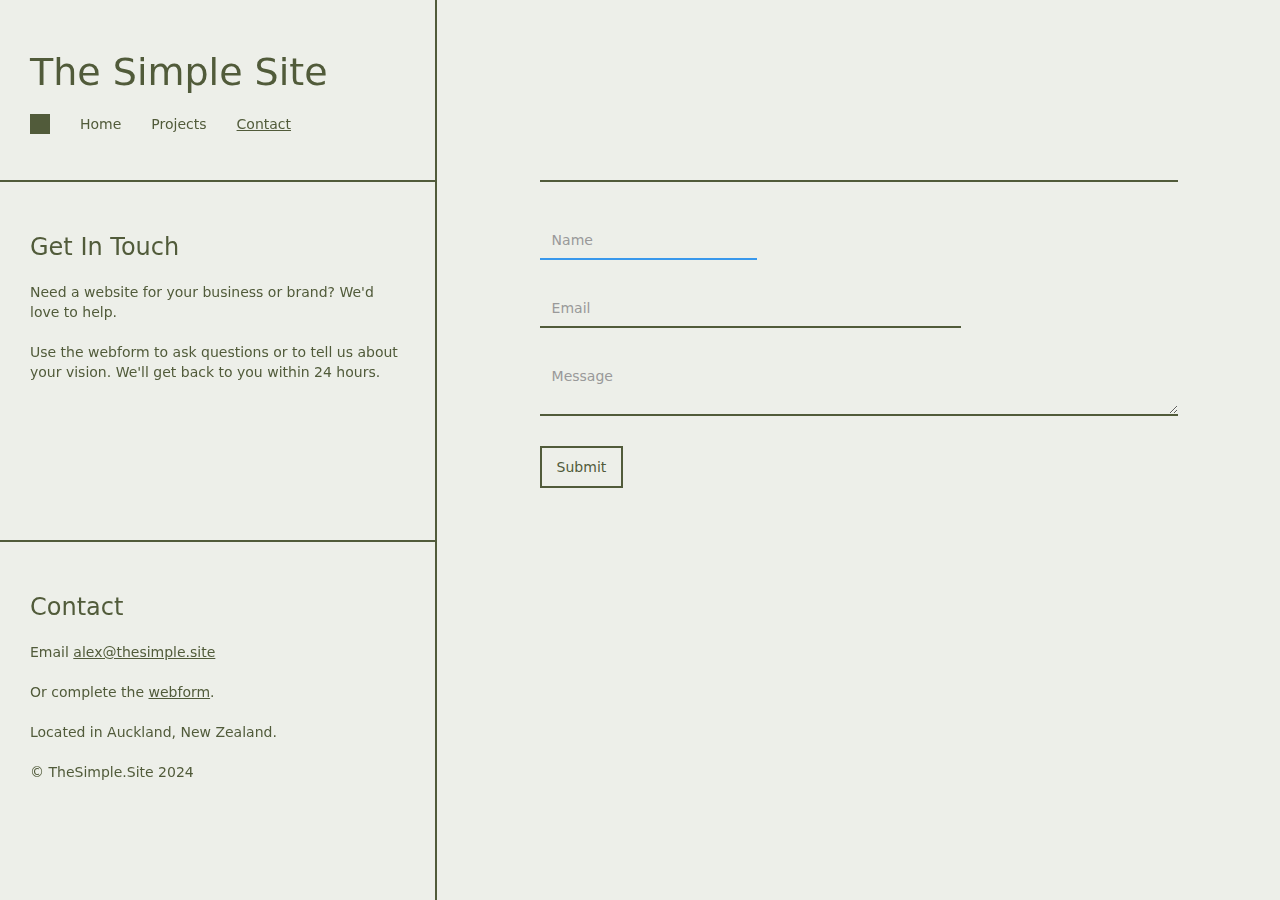
==== commit 35d3f03b: "New files from Webflow" ====
--- a/contact.html
+++ b/contact.html
@@ -1,8 +1,9 @@
-<!DOCTYPE html><!--  This site was created in Webflow. https://webflow.com  --><!--  Last Published: Wed Jan 22 2025 19:44:32 GMT+0000 (Coordinated Universal Time)  -->
+<!DOCTYPE html><!--  This site was created in Webflow. https://webflow.com  --><!--  Last Published: Wed Jan 22 2025 20:07:04 GMT+0000 (Coordinated Universal Time)  -->
 <html data-wf-page="678e04995ba439bab9b0d6ae" data-wf-site="678dbd358e5c93eaf9e3b41b">
 <head>
   <meta charset="utf-8">
-  <title>Contact</title>
+  <title>Contact | The Simple Site</title>
+  <meta content="Need a website for your business or brand? We&#x27;d love to help. Get in touch and we&#x27;ll get back to you within 24 hours." name="description">
   <meta content="width=device-width, initial-scale=1" name="viewport">
   <meta content="Webflow" name="generator">
   <link href="css/normalize.css" rel="stylesheet" type="text/css">
--- a/css/thesimplesitev2.webflow.css
+++ b/css/thesimplesitev2.webflow.css
@@ -62,6 +62,7 @@
   height: 20vh;
   padding: 30px;
   position: fixed;
+  overflow: auto;
 }
 
 .menu-div {
@@ -73,6 +74,10 @@
 .nav-link {
   color: var(--moss-green);
   text-decoration: none;
+}
+
+.nav-link.w--current {
+  text-decoration: underline;
 }
 
 .content-section {
@@ -97,6 +102,7 @@
   padding: 30px 30px 60px;
   position: fixed;
   inset: 0% auto 0% 0%;
+  overflow: auto;
 }
 
 .contact-div {
@@ -111,6 +117,7 @@
   padding: 30px 30px 60px;
   position: fixed;
   inset: auto auto 0% 0%;
+  overflow: auto;
 }
 
 .content-div {
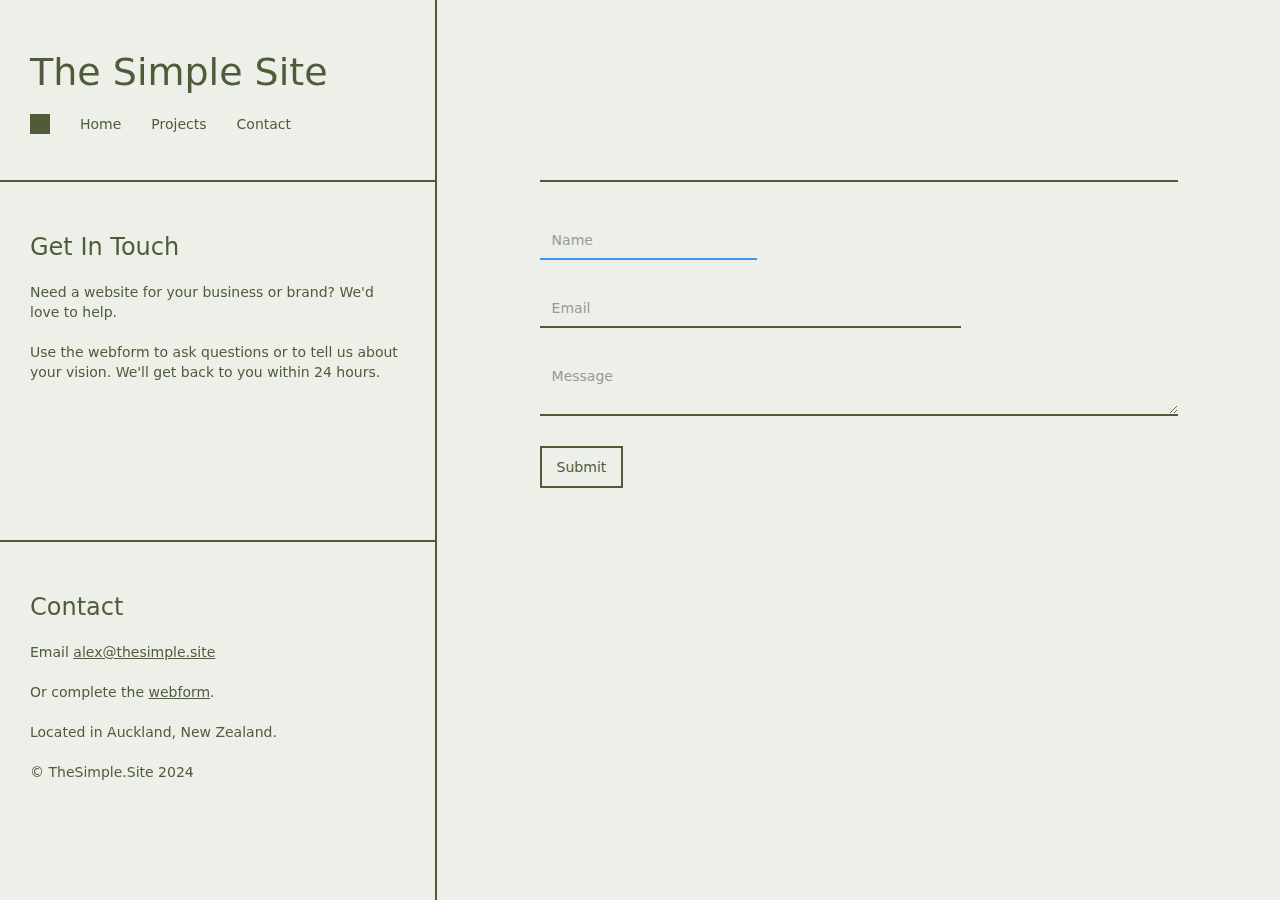
==== commit 03a05a11: "Upload from Weblfow" ====
--- a/contact.html
+++ b/contact.html
@@ -1,4 +1,4 @@
-<!DOCTYPE html><!--  This site was created in Webflow. https://webflow.com  --><!--  Last Published: Wed Jan 22 2025 20:07:04 GMT+0000 (Coordinated Universal Time)  -->
+<!DOCTYPE html><!--  This site was created in Webflow. https://webflow.com  --><!--  Last Published: Wed Jan 22 2025 20:14:17 GMT+0000 (Coordinated Universal Time)  -->
 <html data-wf-page="678e04995ba439bab9b0d6ae" data-wf-site="678dbd358e5c93eaf9e3b41b">
 <head>
   <meta charset="utf-8">
@@ -26,9 +26,9 @@
       <h1 class="heading-4">The Simple Site</h1>
     </div>
     <nav class="menu-div"><img width="Auto" height="Auto" alt="" src="images/Rectangle-44.png" loading="lazy">
-      <a href="index.html" class="nav-link">Home</a>
-      <a href="projects.html" class="nav-link">Projects</a>
-      <a href="contact.html" aria-current="page" class="nav-link w--current">Contact</a>
+      <a href="https://www.thesimple.site/index" class="nav-link">Home</a>
+      <a href="https://www.thesimple.site/projects" class="nav-link">Projects</a>
+      <a href="https://www.thesimple.site/contact" class="nav-link">Contact</a>
     </nav>
   </div>
   <div class="desc-div">
@@ -50,7 +50,7 @@
   </div>
   <div class="contact-div">
     <h3>Contact</h3>
-    <p>Email <a href="#" class="email-link">alex@thesimple.site</a><br><br>Or complete the <a href="contact.html" aria-current="page" class="email-link w--current">webform</a>.<br><br>Located in Auckland, New Zealand.<br><br>© TheSimple.Site 2024</p>
+    <p>Email <a href="mailto:alex@thesimple.site?subject=The%20Simple%20Site%20Enquiry" class="email-link">alex@thesimple.site</a><br><br>Or complete the <a href="contact.html" aria-current="page" class="email-link w--current">webform</a>.<br><br>Located in Auckland, New Zealand.<br><br>© TheSimple.Site 2024</p>
   </div>
   <script src="https://d3e54v103j8qbb.cloudfront.net/js/jquery-3.5.1.min.dc5e7f18c8.js?site=678dbd358e5c93eaf9e3b41b" type="text/javascript" integrity="sha256-9/aliU8dGd2tb6OSsuzixeV4y/faTqgFtohetphbbj0=" crossorigin="anonymous"></script>
   <script src="js/webflow.js" type="text/javascript"></script>
